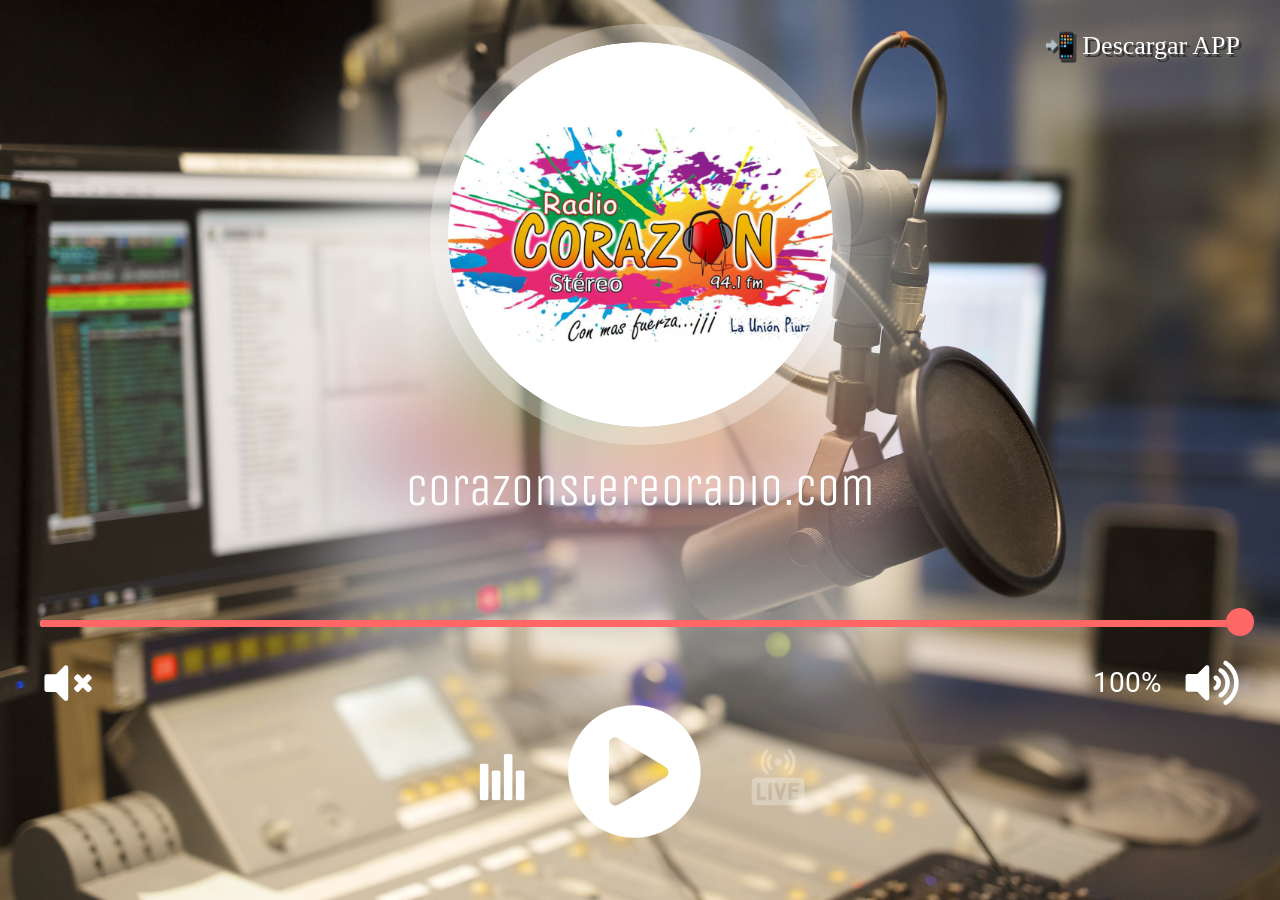
==== index.html @ a0dc750e "primer commit" ====
<link rel="icon" type="image/x-icon" href="favicon.png" />

<script src="js/jquery-3.2.1.min.js"></script>
<script src="js/lunaradio-sincors.js"></script>
<style>
.links{
  position: fixed;
   top:30;
   right:40;
   z-index:1001;
   font-family:Verdana;
   text-shadow: 0.1em 0.1em #333;
   font-size:26px;
}
</style>
<body style="margin: 0;
            padding: 0;
            overflow: hidden;">

<span class="links"><a style="color:#FFF;text-decoration: none" href="https://radiocorazonstereo.com/CorazonStereo.apk">📲 Descargar APP</a></span>
<div id="lunaradio" style="width:100%; height:100%;background: #000000 url(js/portada-min.jpg) bottom / cover no-repeat;">loading...</div>




<script>
$("#lunaradio").lunaradio({
userinterface: "big", 
backgroundcolor: "",
fontcolor: "#ffffff",
hightlightcolor: "#FF6767", 
fontname: "Unica One", 
googlefont: "Unica+One&display=swap", 
fontratio: "0.4", 
radioname: "Corazonstereoradio.com", 
scroll: "true", 
coverimage: "js/corazon.png",
onlycoverimage: "false",
coverstyle: "animated",
usevisualizer: "real", 
visualizertype: "4", 
metadatatechnic: "",
ownmetadataurl: "", 
streamurl: "http://78.129.132.7:24306", 
streamtype: "shoutcast2", 
icecastmountpoint: "",
shoutcastpath: "/stream",
shoutcastid: "1", 
streamsuffix: "", 
radionomyid: "", 
radionomyapikey: "",
radiojarid: "",  
radiocoid: "",
itunestoken: "1000lIPN", 
metadatainterval: "5000", 
volume: "100",
debug: "false",
autoplay: "true"
});
</script>
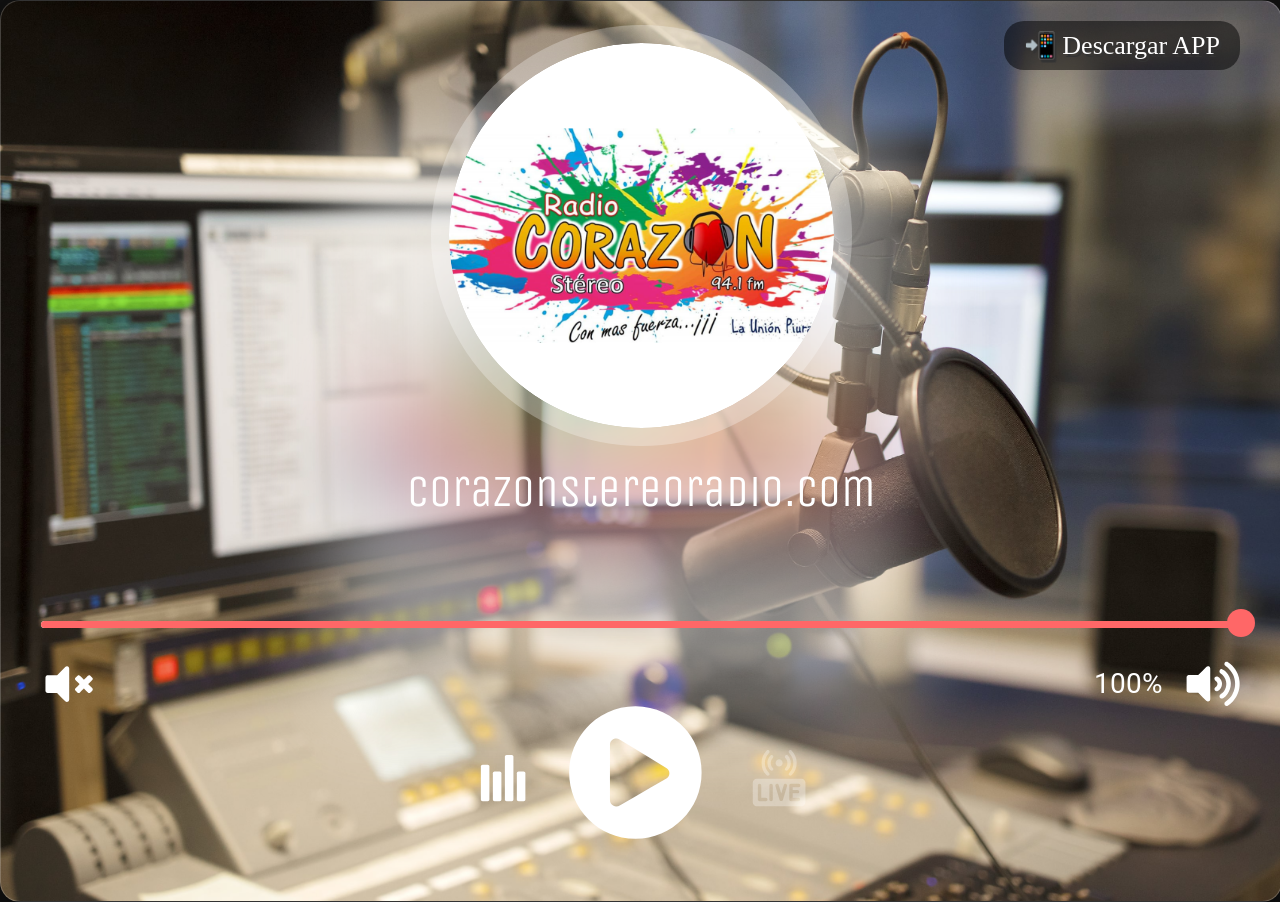
==== commit 92a06154: "feat: Improve player design and fix SSL mixed-content issue Improves the visual design of the audio " ====
--- a/index.html
+++ b/index.html
@@ -1,5 +1,5 @@
 <link rel="icon" type="image/x-icon" href="favicon.png" />
-
+<link rel="stylesheet" href="css/custom.css">
 <script src="js/jquery-3.2.1.min.js"></script>
 <script src="js/lunaradio-sincors.js"></script>
 <style>
@@ -39,8 +39,10 @@
 coverstyle: "animated",
 usevisualizer: "real", 
 visualizertype: "4", 
-metadatatechnic: "",
+metadatatechnic: "corsproxy",
 ownmetadataurl: "", 
+usestreamcorsproxy: "true",
+corsproxy: "proxy.php",
 streamurl: "http://78.129.132.7:24306", 
 streamtype: "shoutcast2", 
 icecastmountpoint: "",
--- a/css/custom.css
+++ b/css/custom.css
@@ -0,0 +1,38 @@
+body {
+    background: #111;
+    font-family: 'Unica One', sans-serif;
+}
+
+#lunaradio {
+    border-radius: 20px;
+    box-shadow: 0 10px 30px rgba(0, 0, 0, 0.5);
+    backdrop-filter: blur(10px);
+    -webkit-backdrop-filter: blur(10px);
+    border: 1px solid rgba(255, 255, 255, 0.2);
+}
+
+.lunaaudioplayer .textradioname {
+    font-size: 2.5em !important;
+    font-weight: bold;
+    color: #FF6767 !important;
+    text-shadow: 0 2px 10px rgba(0, 0, 0, 0.5);
+}
+
+.lunaaudioplayer .texttitle {
+    font-size: 1.5em !important;
+    color: #fff !important;
+    text-shadow: 0 2px 5px rgba(0, 0, 0, 0.5);
+}
+
+.links a {
+    background: rgba(0, 0, 0, 0.5);
+    padding: 10px 20px;
+    border-radius: 20px;
+    transition: all 0.3s ease;
+}
+
+.links a:hover {
+    background: #FF6767;
+    color: #fff;
+    text-shadow: none;
+}
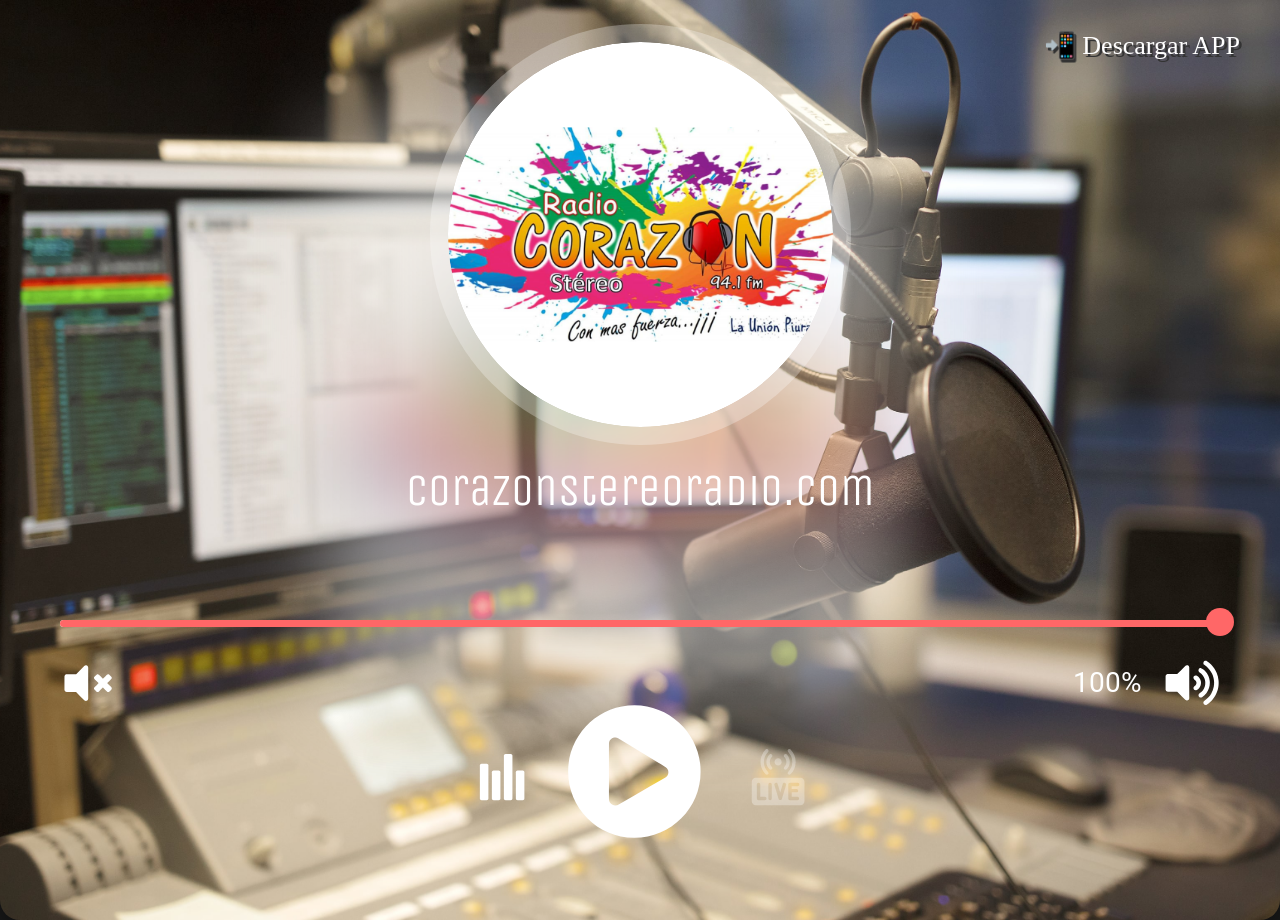
==== commit e68849c5: "feat: Update proxy.php and player configuration - Updates `proxy.php` to use a whitelisting approach" ====
--- a/index.html
+++ b/index.html
@@ -41,9 +41,8 @@
 visualizertype: "4", 
 metadatatechnic: "corsproxy",
 ownmetadataurl: "", 
-usestreamcorsproxy: "true",
-corsproxy: "proxy.php",
-streamurl: "http://78.129.132.7:24306", 
+streamurl: "proxy.php?url=http://78.129.132.7:24306",
+usestreamcorsproxy: "false",
 streamtype: "shoutcast2", 
 icecastmountpoint: "",
 shoutcastpath: "/stream",
--- a/css/custom.css
+++ b/css/custom.css
@@ -1,38 +1,43 @@
 body {
-    background: #111;
-    font-family: 'Unica One', sans-serif;
+    font-family: 'Arial', sans-serif;
+    background-color: #1a1a1a;
+    color: #fff;
+    display: flex;
+    justify-content: center;
+    align-items: center;
+    height: 100vh;
+    margin: 0;
 }
 
 #lunaradio {
+    background: #2a2a2a;
     border-radius: 20px;
     box-shadow: 0 10px 30px rgba(0, 0, 0, 0.5);
-    backdrop-filter: blur(10px);
-    -webkit-backdrop-filter: blur(10px);
-    border: 1px solid rgba(255, 255, 255, 0.2);
+    overflow: hidden;
 }
 
-.lunaaudioplayer .textradioname {
-    font-size: 2.5em !important;
-    font-weight: bold;
-    color: #FF6767 !important;
-    text-shadow: 0 2px 10px rgba(0, 0, 0, 0.5);
+.lunaaudioplayer {
+    padding: 20px;
 }
 
-.lunaaudioplayer .texttitle {
-    font-size: 1.5em !important;
-    color: #fff !important;
-    text-shadow: 0 2px 5px rgba(0, 0, 0, 0.5);
+.textradionamespan, .texttitlespan {
+    font-size: 1.5em;
+    font-weight: bold;
+}
+
+.links {
+    position: absolute;
+    top: 20px;
+    right: 20px;
+    font-size: 1em;
 }
 
 .links a {
-    background: rgba(0, 0, 0, 0.5);
-    padding: 10px 20px;
-    border-radius: 20px;
-    transition: all 0.3s ease;
+    color: #FF6767;
+    text-decoration: none;
+    transition: color 0.3s;
 }
 
 .links a:hover {
-    background: #FF6767;
     color: #fff;
-    text-shadow: none;
 }
